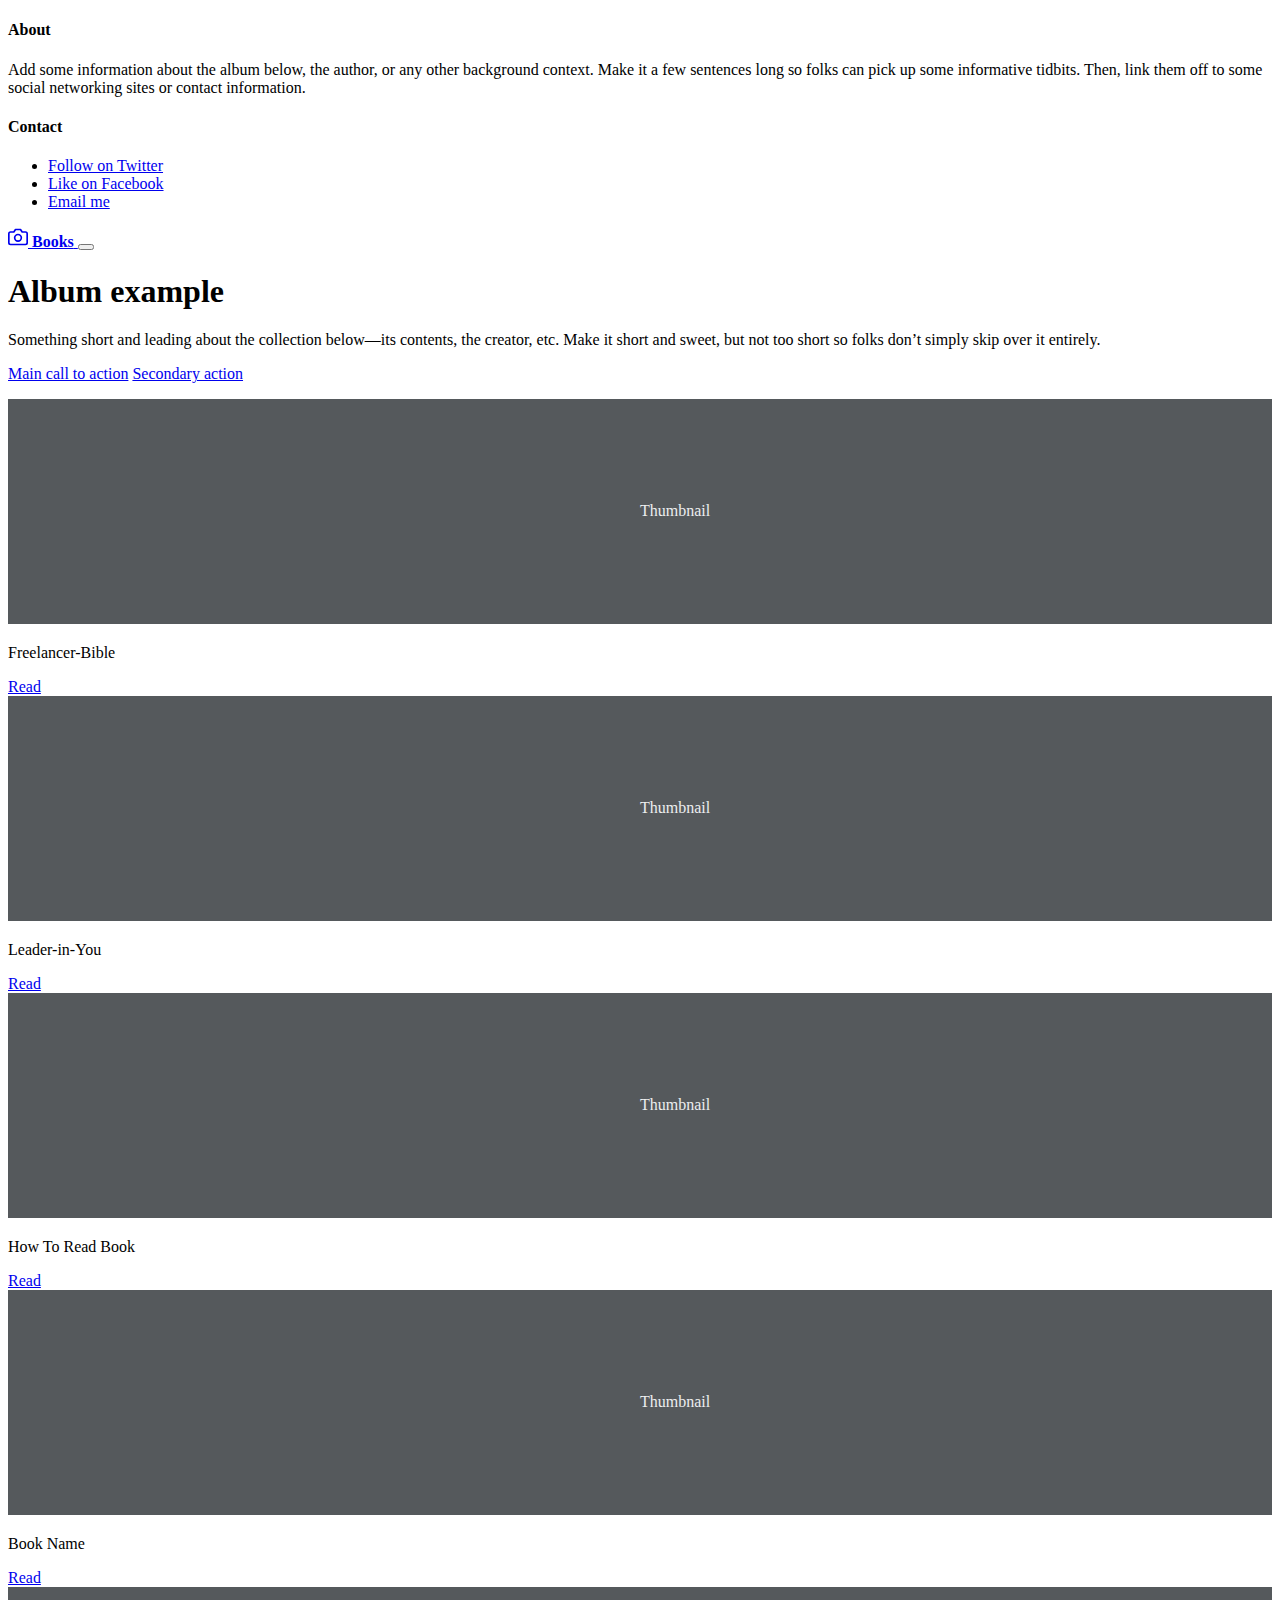
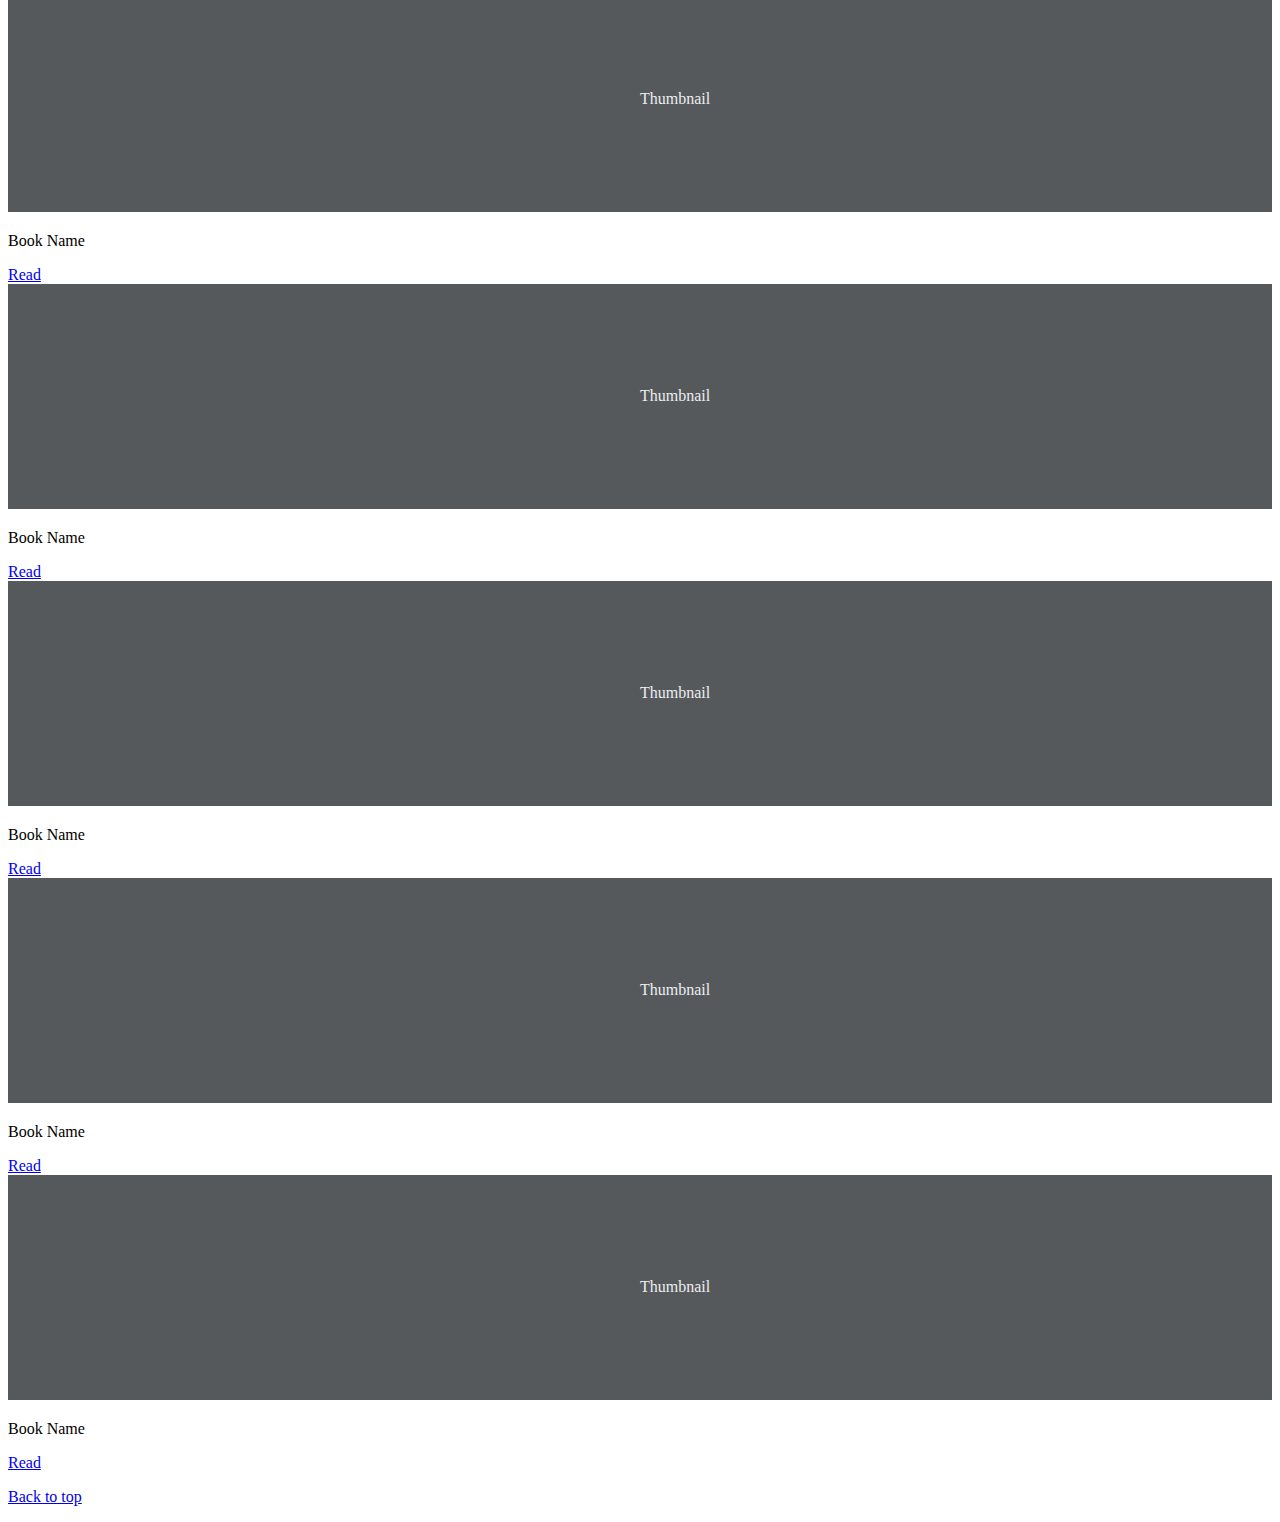
==== index.html @ f44b573a "Update index.html" ====
<!doctype html>
<html lang="en">
  <head>
    <!-- Required meta tags -->
    <meta charset="utf-8">
    <meta name="viewport" content="width=device-width, initial-scale=1, shrink-to-fit=no">

    <!-- Bootstrap CSS -->
    <link rel="stylesheet" href="https://cdn.jsdelivr.net/npm/bootstrap@4.5.3/dist/css/bootstrap.min.css" integrity="sha384-TX8t27EcRE3e/ihU7zmQxVncDAy5uIKz4rEkgIXeMed4M0jlfIDPvg6uqKI2xXr2" crossorigin="anonymous">

    <title>Git Books</title>
  </head>
  <body>
    <header>
  <div class="collapse bg-dark" id="navbarHeader">
    <div class="container">
      <div class="row">
        <div class="col-sm-8 col-md-7 py-4">
          <h4 class="text-white">About</h4>
          <p class="text-muted">Add some information about the album below, the author, or any other background context. Make it a few sentences long so folks can pick up some informative tidbits. Then, link them off to some social networking sites or contact information.</p>
        </div>
        <div class="col-sm-4 offset-md-1 py-4">
          <h4 class="text-white">Contact</h4>
          <ul class="list-unstyled">
            <li><a href="#" class="text-white">Follow on Twitter</a></li>
            <li><a href="#" class="text-white">Like on Facebook</a></li>
            <li><a href="#" class="text-white">Email me</a></li>
          </ul>
        </div>
      </div>
    </div>
  </div>
  <div class="navbar navbar-dark bg-dark shadow-sm">
    <div class="container d-flex justify-content-between">
      <a href="#" class="navbar-brand d-flex align-items-center">
        <svg xmlns="http://www.w3.org/2000/svg" width="20" height="20" fill="none" stroke="currentColor" stroke-linecap="round" stroke-linejoin="round" stroke-width="2" aria-hidden="true" class="mr-2" viewBox="0 0 24 24" focusable="false"><path d="M23 19a2 2 0 0 1-2 2H3a2 2 0 0 1-2-2V8a2 2 0 0 1 2-2h4l2-3h6l2 3h4a2 2 0 0 1 2 2z"/><circle cx="12" cy="13" r="4"/></svg>
        <strong>Books</strong>
      </a>
      <button class="navbar-toggler" type="button" data-toggle="collapse" data-target="#navbarHeader" aria-controls="navbarHeader" aria-expanded="false" aria-label="Toggle navigation">
        <span class="navbar-toggler-icon"></span>
      </button>
    </div>
  </div>
</header>

<main role="main">

  <section class="jumbotron text-center">
    <div class="container">
      <h1>Album example</h1>
      <p class="lead text-muted">Something short and leading about the collection below—its contents, the creator, etc. Make it short and sweet, but not too short so folks don’t simply skip over it entirely.</p>
      <p>
        <a href="#" class="btn btn-primary my-2">Main call to action</a>
        <a href="#" class="btn btn-secondary my-2">Secondary action</a>
      </p>
    </div>
  </section>

  <div class="album py-5 bg-light">
    <div class="container">

      <div class="row">
        <div class="col-md-4">
          <div class="card mb-4 shadow-sm">
            <svg class="bd-placeholder-img card-img-top" width="100%" height="225" xmlns="http://www.w3.org/2000/svg" preserveAspectRatio="xMidYMid slice" focusable="false" role="img" aria-label="Placeholder: Thumbnail"><title>Placeholder</title><rect width="100%" height="100%" fill="#55595c"/><text x="50%" y="50%" fill="#eceeef" dy=".3em">Thumbnail</text></svg>
            <div class="card-body">
              <p class="card-text text-center">Freelancer-Bible</p>
              <div class="d-flex justify-content-between align-items-center">
              
                  <a href="Freelancer-Bible/index.html" type="button" class="btn btn-md btn-outline-secondary btn-block">Read</a>
              </div>
            </div>
          </div>
        </div>
        <div class="col-md-4">
          <div class="card mb-4 shadow-sm">
            <svg class="bd-placeholder-img card-img-top" width="100%" height="225" xmlns="http://www.w3.org/2000/svg" preserveAspectRatio="xMidYMid slice" focusable="false" role="img" aria-label="Placeholder: Thumbnail"><title>Placeholder</title><rect width="100%" height="100%" fill="#55595c"/><text x="50%" y="50%" fill="#eceeef" dy=".3em">Thumbnail</text></svg>
            <div class="card-body">
              <p class="card-text text-center">Leader-in-You</p>
              <div class="d-flex justify-content-between align-items-center">
                  <a href="Leader-in-You/index.html" type="button" class="btn btn-md btn-outline-secondary btn-block">Read</a>
              </div>
            </div>
          </div>
        </div>
        <div class="col-md-4">
          <div class="card mb-4 shadow-sm">
            <svg class="bd-placeholder-img card-img-top" width="100%" height="225" xmlns="http://www.w3.org/2000/svg" preserveAspectRatio="xMidYMid slice" focusable="false" role="img" aria-label="Placeholder: Thumbnail"><title>Placeholder</title><rect width="100%" height="100%" fill="#55595c"/><text x="50%" y="50%" fill="#eceeef" dy=".3em">Thumbnail</text></svg>
            <div class="card-body">
              <p class="card-text text-center">How To Read Book</p>
              <div class="d-flex justify-content-between align-items-center">
                  <a href="HowToReadbook/index.html" type="button" class="btn btn-md btn-outline-secondary btn-block">Read</a>
              </div>
            </div>
          </div>
        </div>

        <div class="col-md-4">
          <div class="card mb-4 shadow-sm">
            <svg class="bd-placeholder-img card-img-top" width="100%" height="225" xmlns="http://www.w3.org/2000/svg" preserveAspectRatio="xMidYMid slice" focusable="false" role="img" aria-label="Placeholder: Thumbnail"><title>Placeholder</title><rect width="100%" height="100%" fill="#55595c"/><text x="50%" y="50%" fill="#eceeef" dy=".3em">Thumbnail</text></svg>
            <div class="card-body">
              <p class="card-text text-center">Book Name</p>
              <div class="d-flex justify-content-between align-items-center">
                  <a href="#" type="button" class="btn btn-md btn-outline-secondary btn-block">Read</a>
              </div>
            </div>
          </div>
        </div>
        <div class="col-md-4">
          <div class="card mb-4 shadow-sm">
            <svg class="bd-placeholder-img card-img-top" width="100%" height="225" xmlns="http://www.w3.org/2000/svg" preserveAspectRatio="xMidYMid slice" focusable="false" role="img" aria-label="Placeholder: Thumbnail"><title>Placeholder</title><rect width="100%" height="100%" fill="#55595c"/><text x="50%" y="50%" fill="#eceeef" dy=".3em">Thumbnail</text></svg>
            <div class="card-body">
              <p class="card-text text-center">Book Name</p>
              <div class="d-flex justify-content-between align-items-center">
                  <a href="#" type="button" class="btn btn-md btn-outline-secondary btn-block">Read</a>
              </div>
            </div>
          </div>
        </div>
        <div class="col-md-4">
          <div class="card mb-4 shadow-sm">
            <svg class="bd-placeholder-img card-img-top" width="100%" height="225" xmlns="http://www.w3.org/2000/svg" preserveAspectRatio="xMidYMid slice" focusable="false" role="img" aria-label="Placeholder: Thumbnail"><title>Placeholder</title><rect width="100%" height="100%" fill="#55595c"/><text x="50%" y="50%" fill="#eceeef" dy=".3em">Thumbnail</text></svg>
            <div class="card-body">
              <p class="card-text text-center">Book Name</p>
              <div class="d-flex justify-content-between align-items-center">
                  <a href="#" type="button" class="btn btn-md btn-outline-secondary btn-block">Read</a>
              </div>
            </div>
          </div>
        </div>

        <div class="col-md-4">
          <div class="card mb-4 shadow-sm">
            <svg class="bd-placeholder-img card-img-top" width="100%" height="225" xmlns="http://www.w3.org/2000/svg" preserveAspectRatio="xMidYMid slice" focusable="false" role="img" aria-label="Placeholder: Thumbnail"><title>Placeholder</title><rect width="100%" height="100%" fill="#55595c"/><text x="50%" y="50%" fill="#eceeef" dy=".3em">Thumbnail</text></svg>
            <div class="card-body">
              <p class="card-text text-center">Book Name</p>
              <div class="d-flex justify-content-between align-items-center">
                  <a href="#" type="button" class="btn btn-md btn-outline-secondary btn-block">Read</a>
              </div>
            </div>
          </div>
        </div>
        <div class="col-md-4">
          <div class="card mb-4 shadow-sm">
            <svg class="bd-placeholder-img card-img-top" width="100%" height="225" xmlns="http://www.w3.org/2000/svg" preserveAspectRatio="xMidYMid slice" focusable="false" role="img" aria-label="Placeholder: Thumbnail"><title>Placeholder</title><rect width="100%" height="100%" fill="#55595c"/><text x="50%" y="50%" fill="#eceeef" dy=".3em">Thumbnail</text></svg>
            <div class="card-body">
              <p class="card-text text-center">Book Name</p>
              <div class="d-flex justify-content-between align-items-center">
                  <a href="#" type="button" class="btn btn-md btn-outline-secondary btn-block">Read</a>
              </div>
            </div>
          </div>
        </div>
        <div class="col-md-4">
          <div class="card mb-4 shadow-sm">
            <svg class="bd-placeholder-img card-img-top" width="100%" height="225" xmlns="http://www.w3.org/2000/svg" preserveAspectRatio="xMidYMid slice" focusable="false" role="img" aria-label="Placeholder: Thumbnail"><title>Placeholder</title><rect width="100%" height="100%" fill="#55595c"/><text x="50%" y="50%" fill="#eceeef" dy=".3em">Thumbnail</text></svg>
            <div class="card-body">
              <p class="card-text text-center">Book Name</p>
              <div class="d-flex justify-content-between align-items-center">
                  <a href="#" type="button" class="btn btn-md btn-outline-secondary btn-block">Read</a>
              </div>
            </div>
          </div>
        </div>
      </div>
    </div>
  </div>

</main>

<footer class="text-muted">
  <div class="container">
    <p class="float-right">
      <a href="#" class="btn btn-success">Back to top</a>
    </p>
    <!-- <p>Album example is &copy; Bootstrap, but please download and customize it for yourself!</p>
    <p>New to Bootstrap? <a href="https://getbootstrap.com/">Visit the homepage</a> or read our <a href="/docs/4.5/getting-started/introduction/">getting started guide</a>.</p> -->
  </div>
</footer>

    <!-- Optional JavaScript; choose one of the two! -->

    <!-- Option 1: jQuery and Bootstrap Bundle (includes Popper) -->
    <script src="https://code.jquery.com/jquery-3.5.1.slim.min.js" integrity="sha384-DfXdz2htPH0lsSSs5nCTpuj/zy4C+OGpamoFVy38MVBnE+IbbVYUew+OrCXaRkfj" crossorigin="anonymous"></script>
    <script src="https://cdn.jsdelivr.net/npm/bootstrap@4.5.3/dist/js/bootstrap.bundle.min.js" integrity="sha384-ho+j7jyWK8fNQe+A12Hb8AhRq26LrZ/JpcUGGOn+Y7RsweNrtN/tE3MoK7ZeZDyx" crossorigin="anonymous"></script>

    
  </body>
</html>
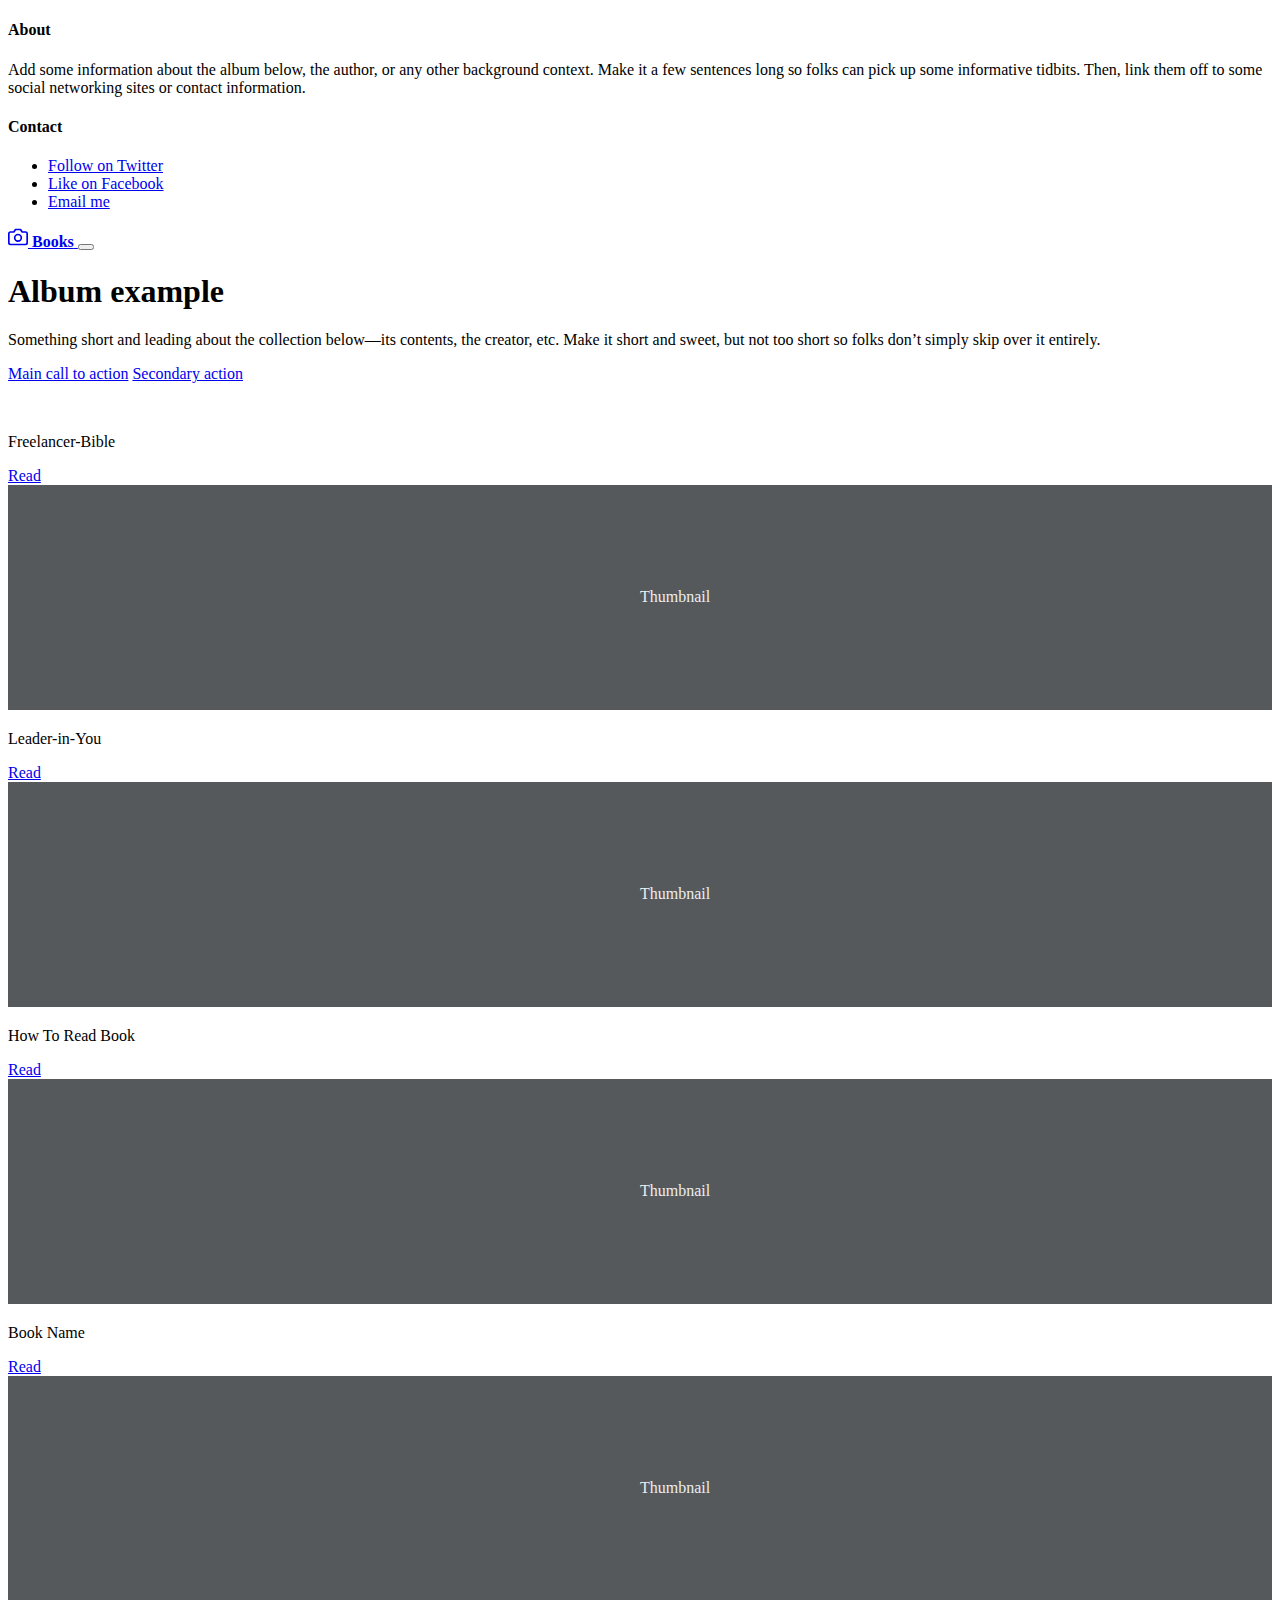
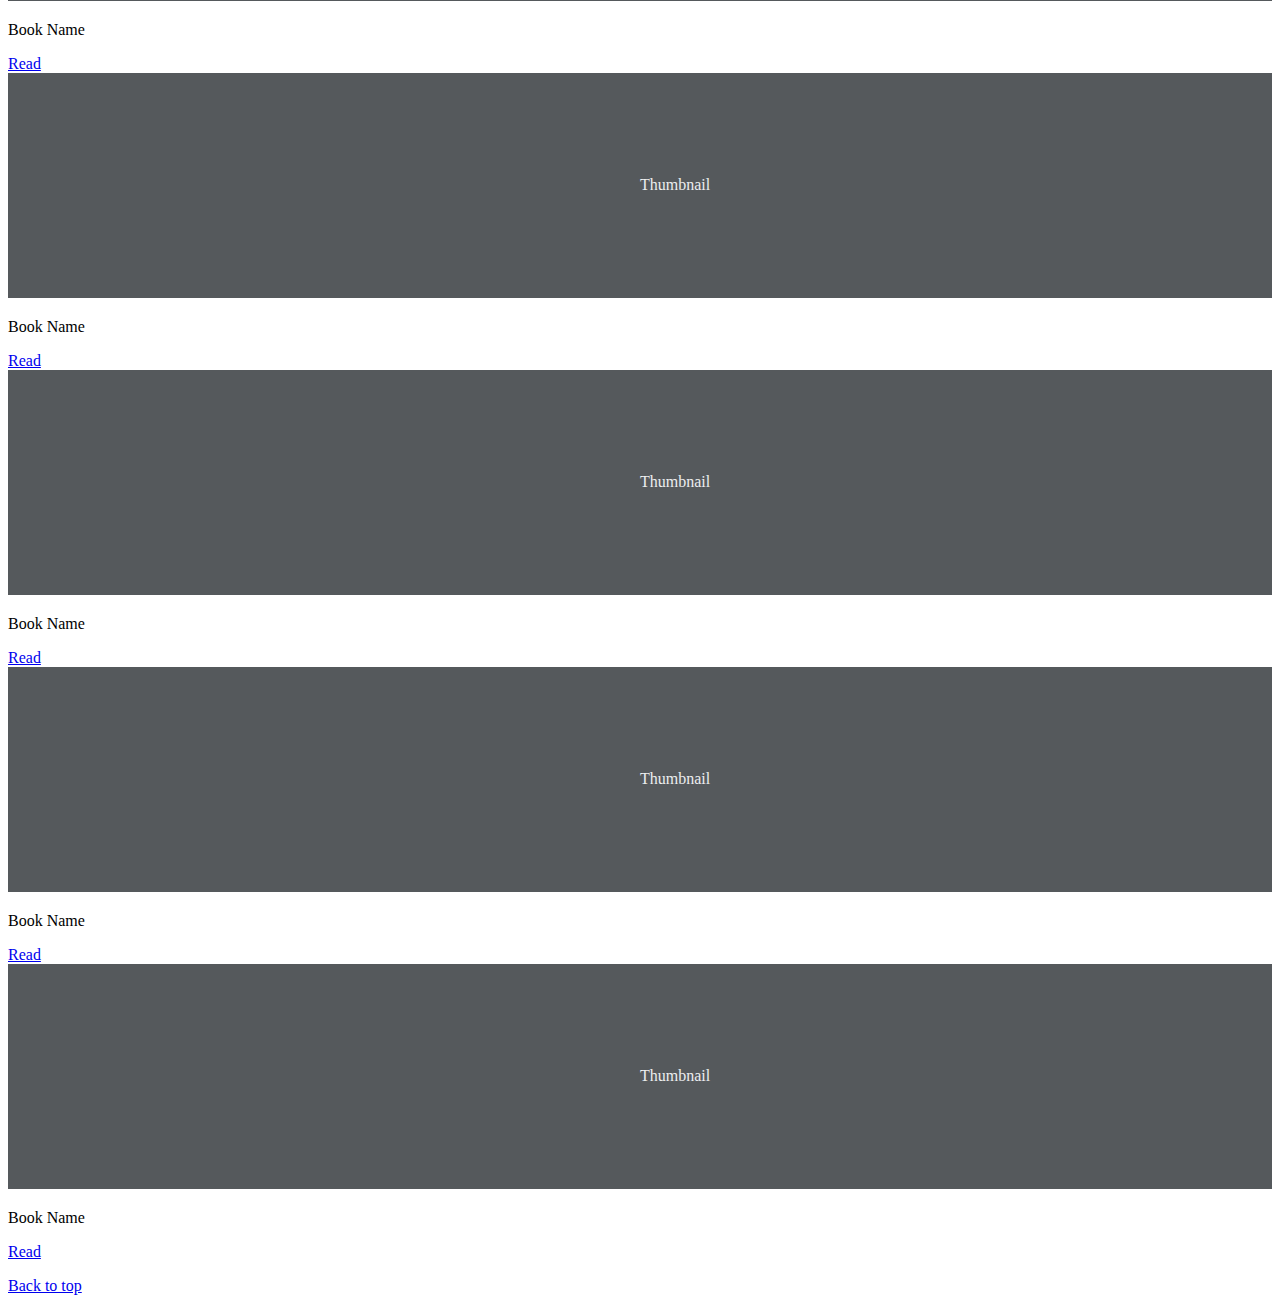
==== commit ad29616e: "Update index.html" ====
--- a/index.html
+++ b/index.html
@@ -1,3 +1,4 @@
+
 <!doctype html>
 <html lang="en">
   <head>
@@ -62,7 +63,7 @@
       <div class="row">
         <div class="col-md-4">
           <div class="card mb-4 shadow-sm">
-            <svg class="bd-placeholder-img card-img-top" width="100%" height="225" xmlns="http://www.w3.org/2000/svg" preserveAspectRatio="xMidYMid slice" focusable="false" role="img" aria-label="Placeholder: Thumbnail"><title>Placeholder</title><rect width="100%" height="100%" fill="#55595c"/><text x="50%" y="50%" fill="#eceeef" dy=".3em">Thumbnail</text></svg>
+            <img src="images/00001.jpeg" alt="" class="img-fluid" style="object-fit: contain;max-height: 280px;">
             <div class="card-body">
               <p class="card-text text-center">Freelancer-Bible</p>
               <div class="d-flex justify-content-between align-items-center">
@@ -187,3 +188,4 @@
     
   </body>
 </html>
+
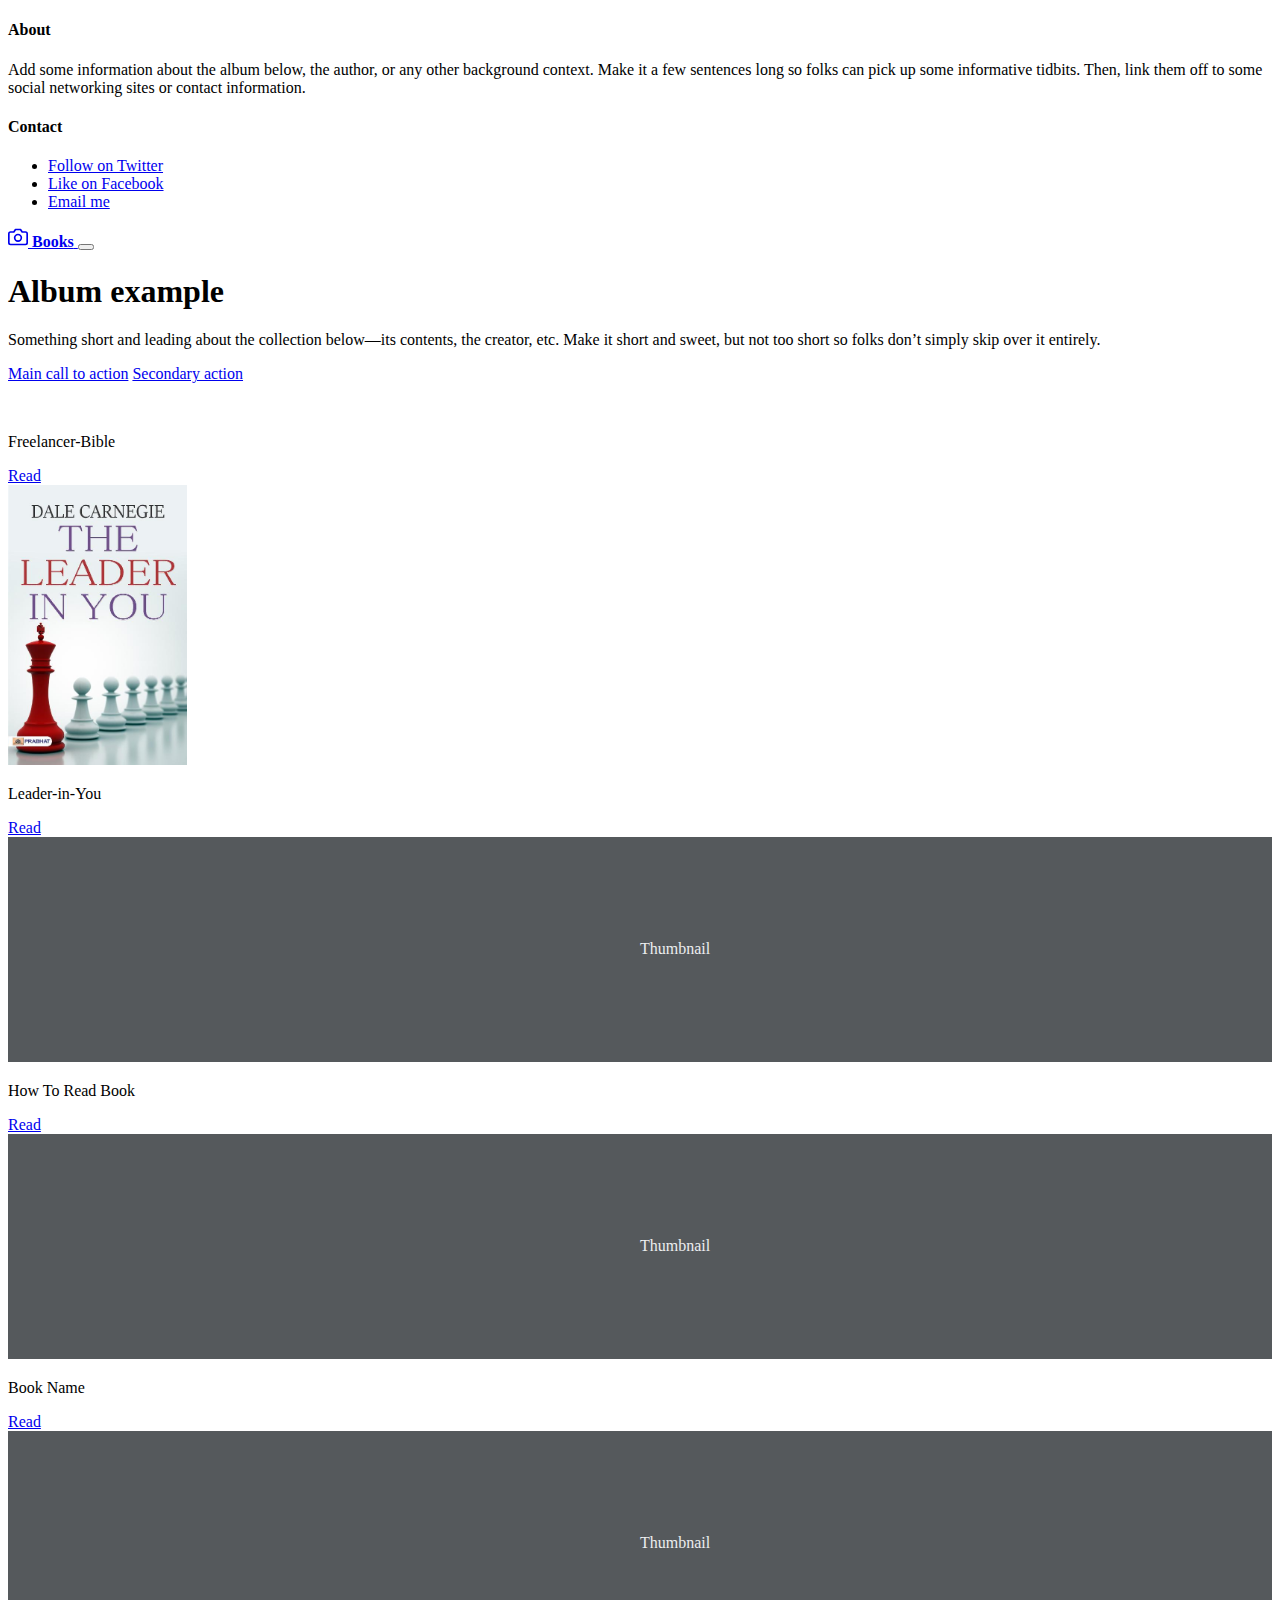
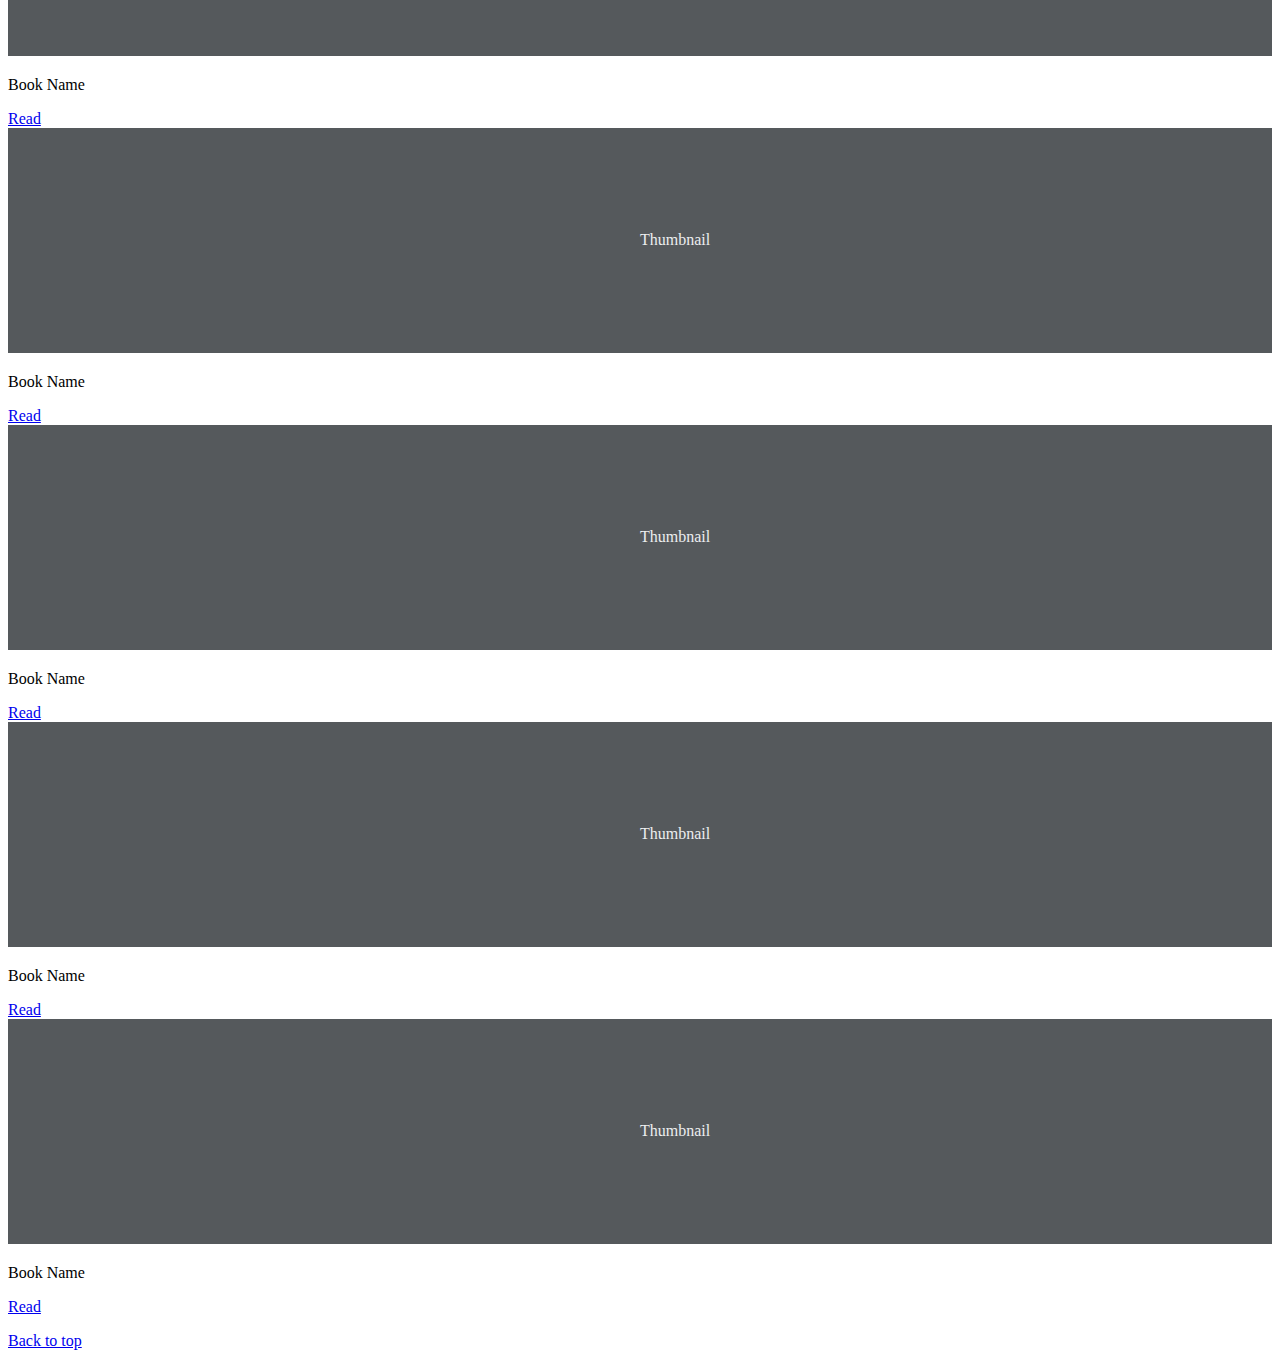
==== commit b4c3cb55: "Update index.html" ====
--- a/index.html
+++ b/index.html
@@ -75,7 +75,7 @@
         </div>
         <div class="col-md-4">
           <div class="card mb-4 shadow-sm">
-            <svg class="bd-placeholder-img card-img-top" width="100%" height="225" xmlns="http://www.w3.org/2000/svg" preserveAspectRatio="xMidYMid slice" focusable="false" role="img" aria-label="Placeholder: Thumbnail"><title>Placeholder</title><rect width="100%" height="100%" fill="#55595c"/><text x="50%" y="50%" fill="#eceeef" dy=".3em">Thumbnail</text></svg>
+            <img src="Leader-in-You/images/00001.jpeg" alt="" class="img-fluid" style="object-fit: contain;max-height: 280px;">
             <div class="card-body">
               <p class="card-text text-center">Leader-in-You</p>
               <div class="d-flex justify-content-between align-items-center">
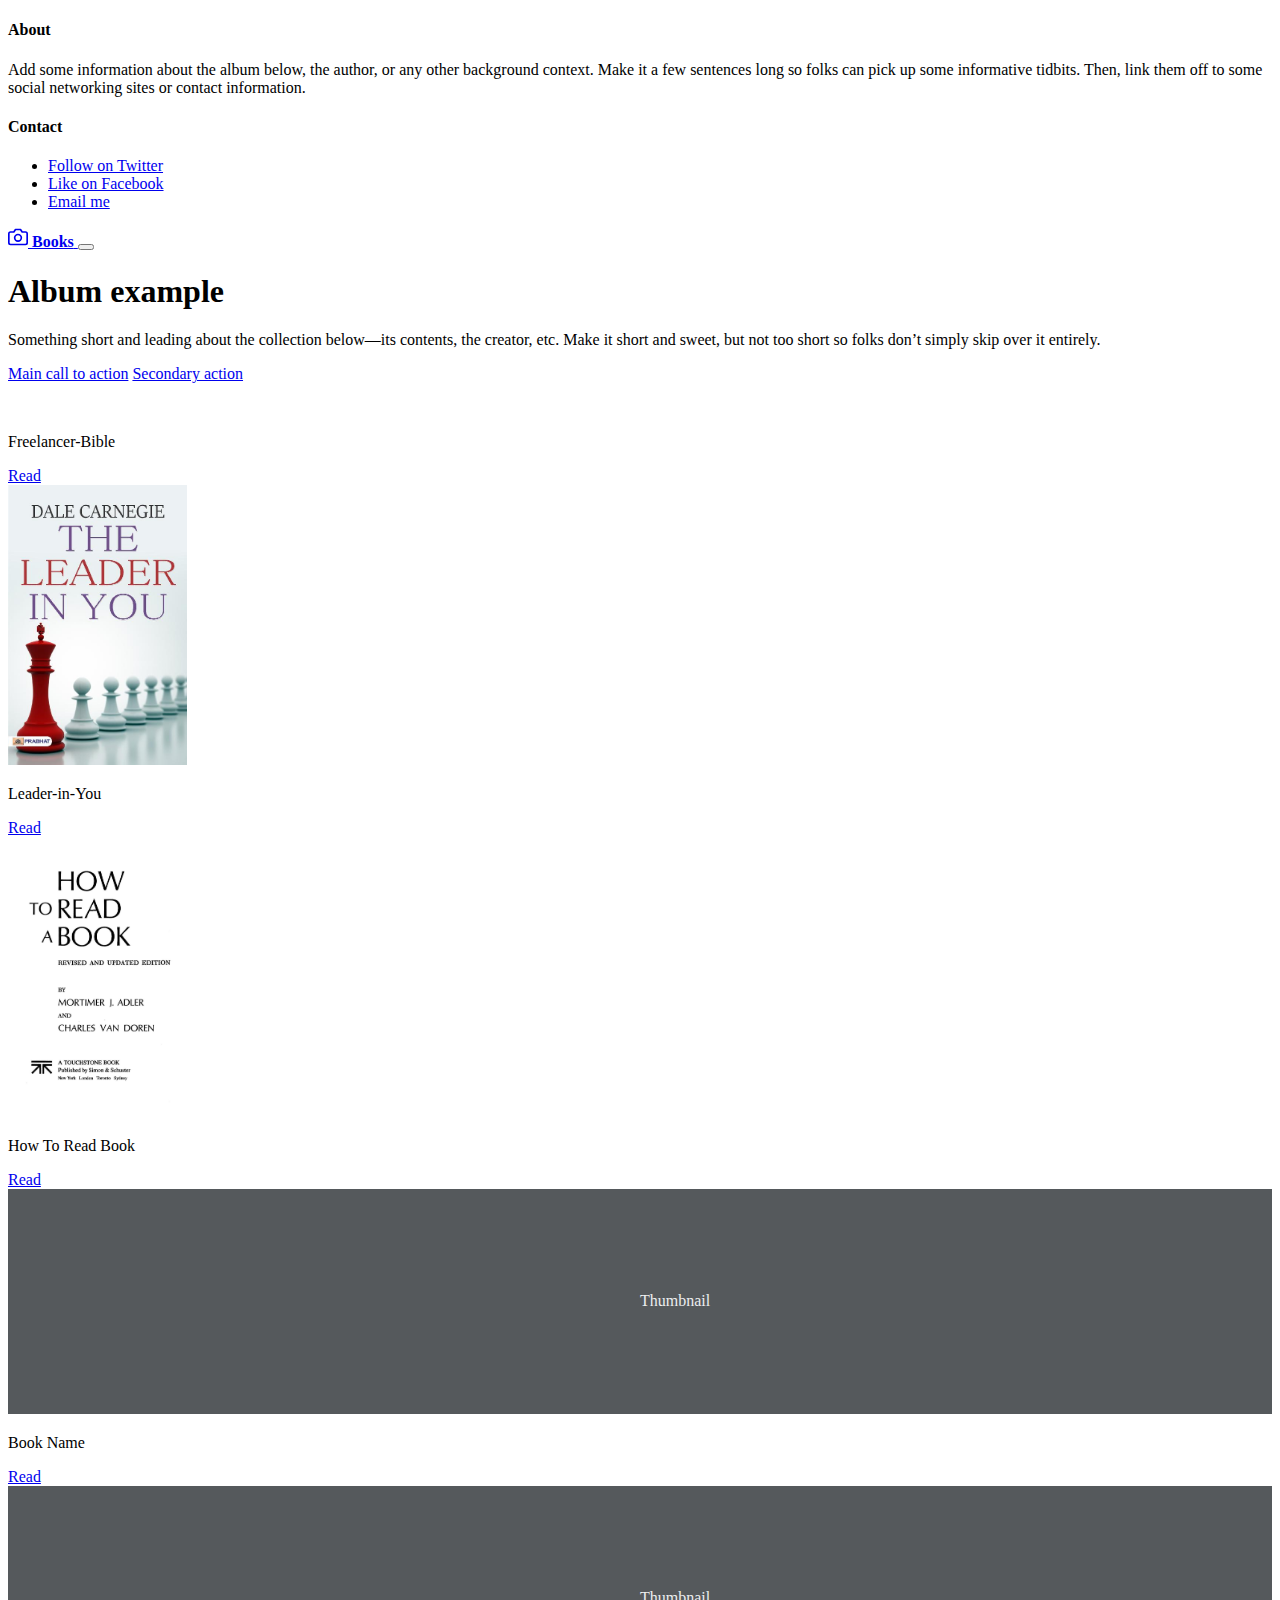
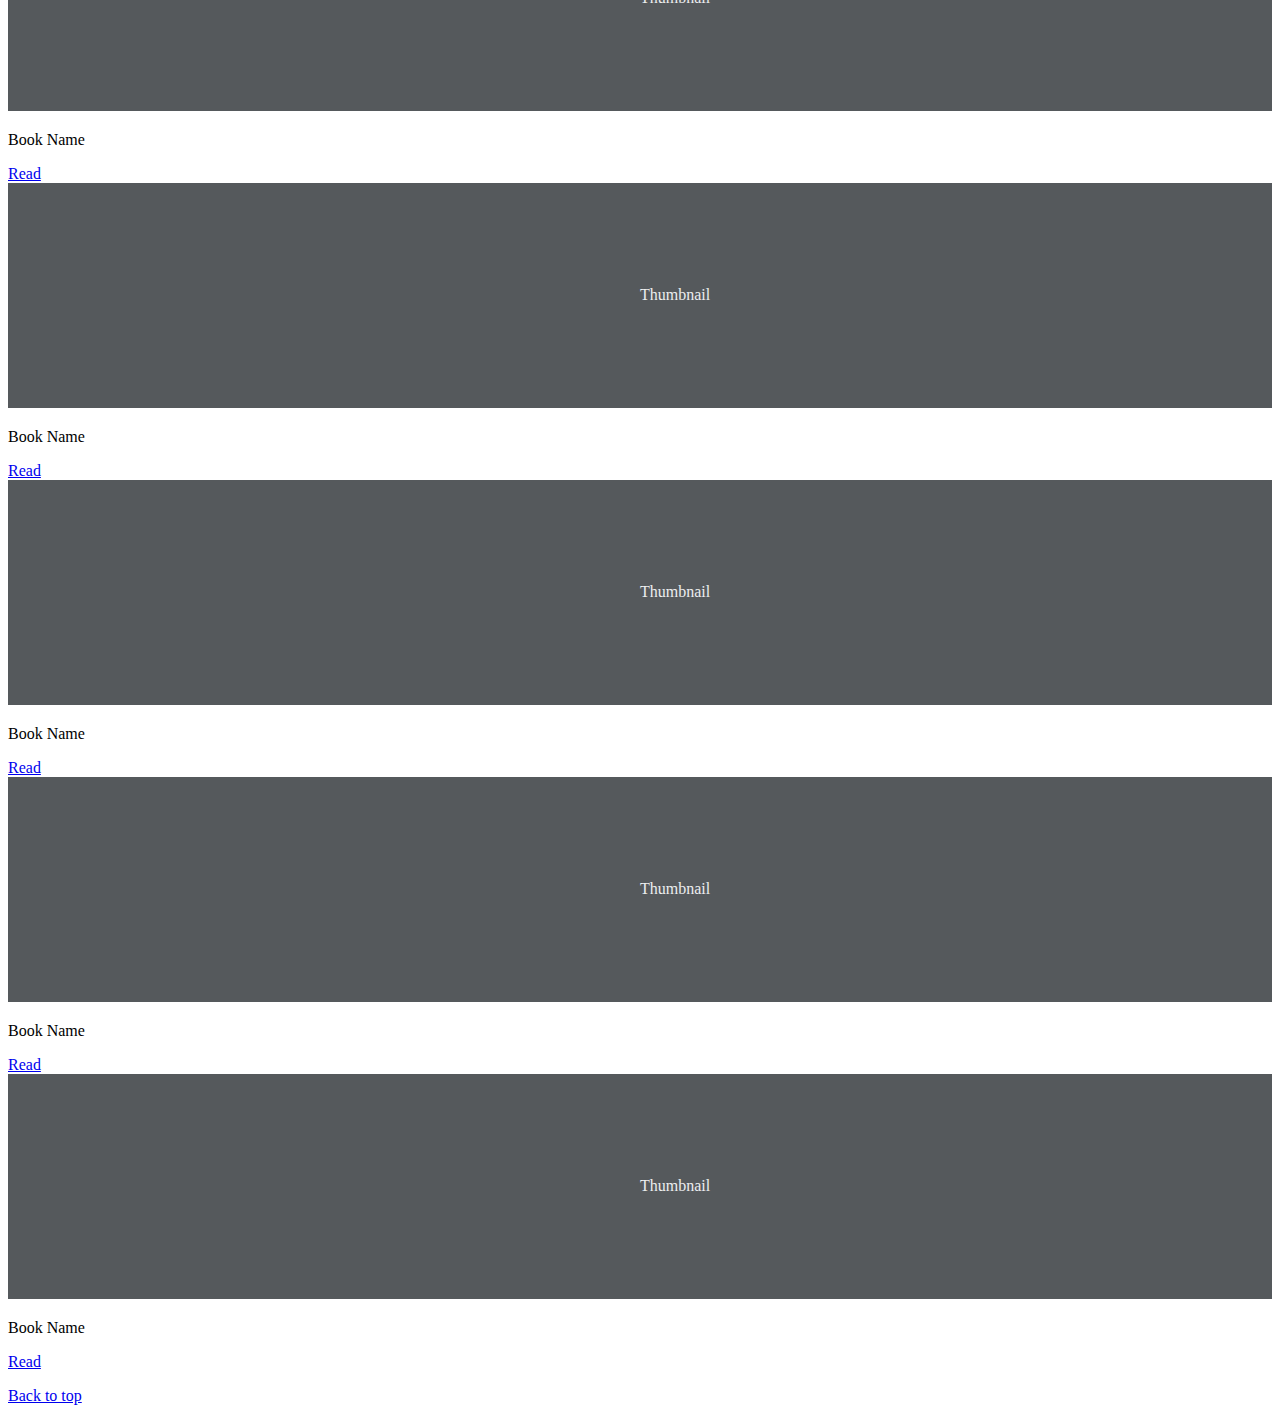
==== commit e713ac55: "Update index.html" ====
--- a/index.html
+++ b/index.html
@@ -63,7 +63,7 @@
       <div class="row">
         <div class="col-md-4">
           <div class="card mb-4 shadow-sm">
-            <img src="images/00001.jpeg" alt="" class="img-fluid" style="object-fit: contain;max-height: 280px;">
+            <img src="images/cover.jpg" alt="" class="img-fluid" style="object-fit: contain;max-height: 280px;">
             <div class="card-body">
               <p class="card-text text-center">Freelancer-Bible</p>
               <div class="d-flex justify-content-between align-items-center">
@@ -75,7 +75,7 @@
         </div>
         <div class="col-md-4">
           <div class="card mb-4 shadow-sm">
-            <img src="Leader-in-You/images/00001.jpeg" alt="" class="img-fluid" style="object-fit: contain;max-height: 280px;">
+            <img src="Leader-in-You/images/00001.jpeg" alt="" class="img-fluid p-2" style="object-fit: contain;max-height: 280px;">
             <div class="card-body">
               <p class="card-text text-center">Leader-in-You</p>
               <div class="d-flex justify-content-between align-items-center">
@@ -86,7 +86,7 @@
         </div>
         <div class="col-md-4">
           <div class="card mb-4 shadow-sm">
-            <svg class="bd-placeholder-img card-img-top" width="100%" height="225" xmlns="http://www.w3.org/2000/svg" preserveAspectRatio="xMidYMid slice" focusable="false" role="img" aria-label="Placeholder: Thumbnail"><title>Placeholder</title><rect width="100%" height="100%" fill="#55595c"/><text x="50%" y="50%" fill="#eceeef" dy=".3em">Thumbnail</text></svg>
+            <img src="HowToReadbook/cover.jpg" alt="" class="img-fluid p-2" style="object-fit: contain;max-height: 280px;">
             <div class="card-body">
               <p class="card-text text-center">How To Read Book</p>
               <div class="d-flex justify-content-between align-items-center">
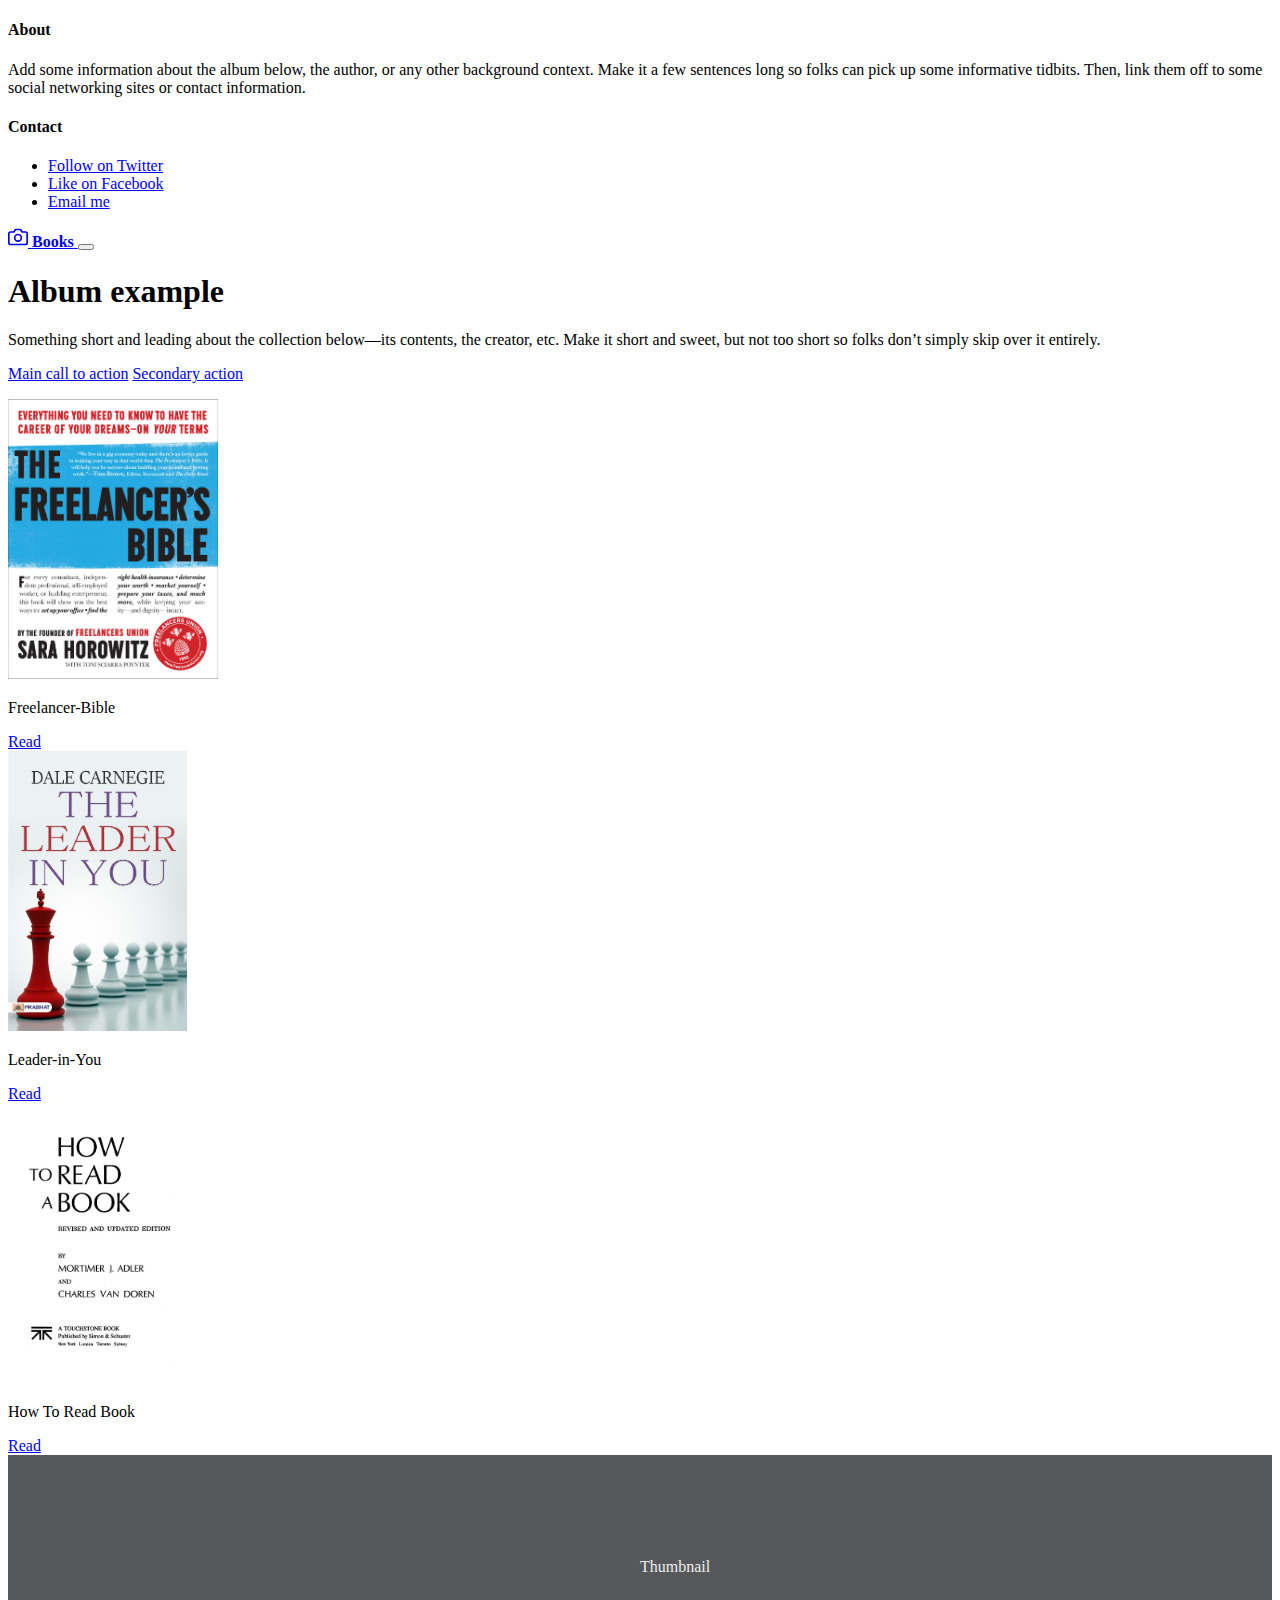
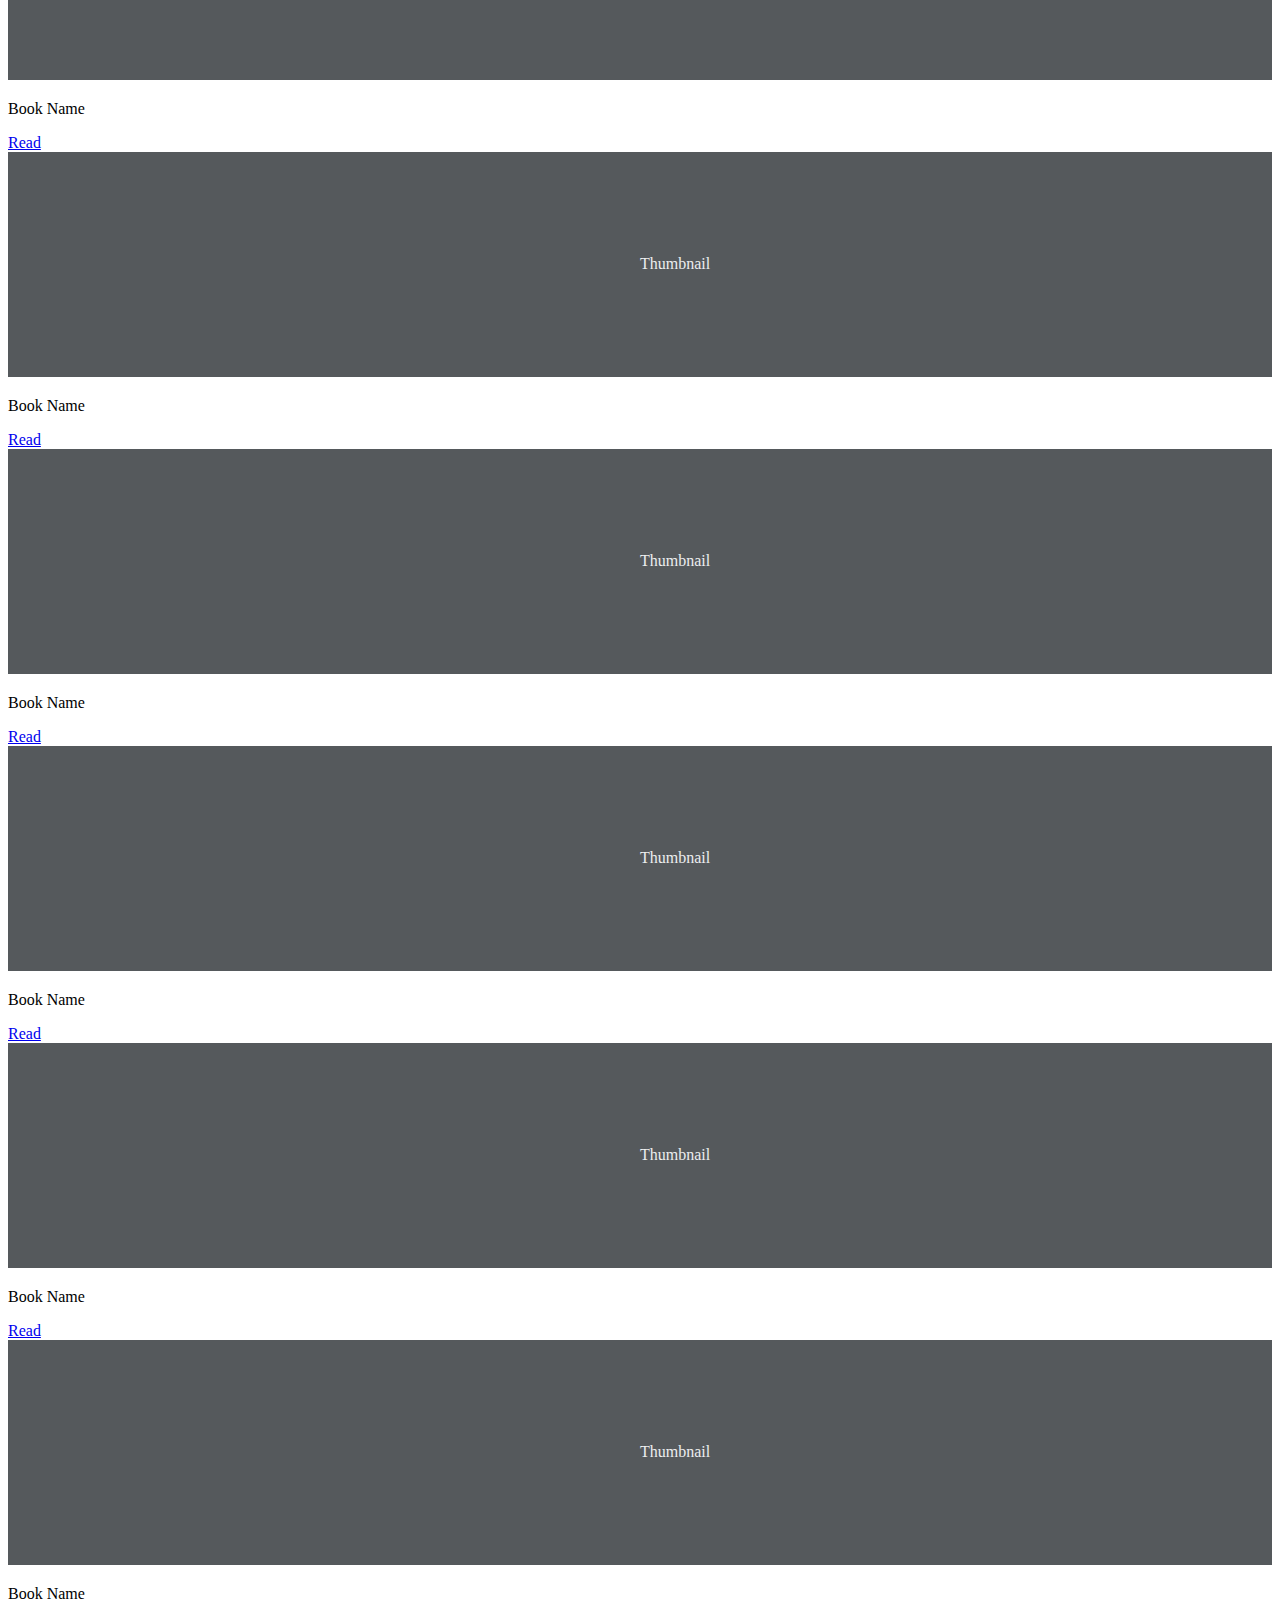
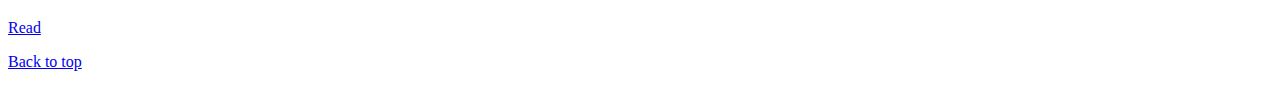
==== commit f64f0954: "Update index.html" ====
--- a/index.html
+++ b/index.html
@@ -63,7 +63,7 @@
       <div class="row">
         <div class="col-md-4">
           <div class="card mb-4 shadow-sm">
-            <img src="images/cover.jpg" alt="" class="img-fluid" style="object-fit: contain;max-height: 280px;">
+            <img src="Freelancer-Bible/cover.jpg" alt="" class="img-fluid" style="object-fit: contain;max-height: 280px;">
             <div class="card-body">
               <p class="card-text text-center">Freelancer-Bible</p>
               <div class="d-flex justify-content-between align-items-center">
